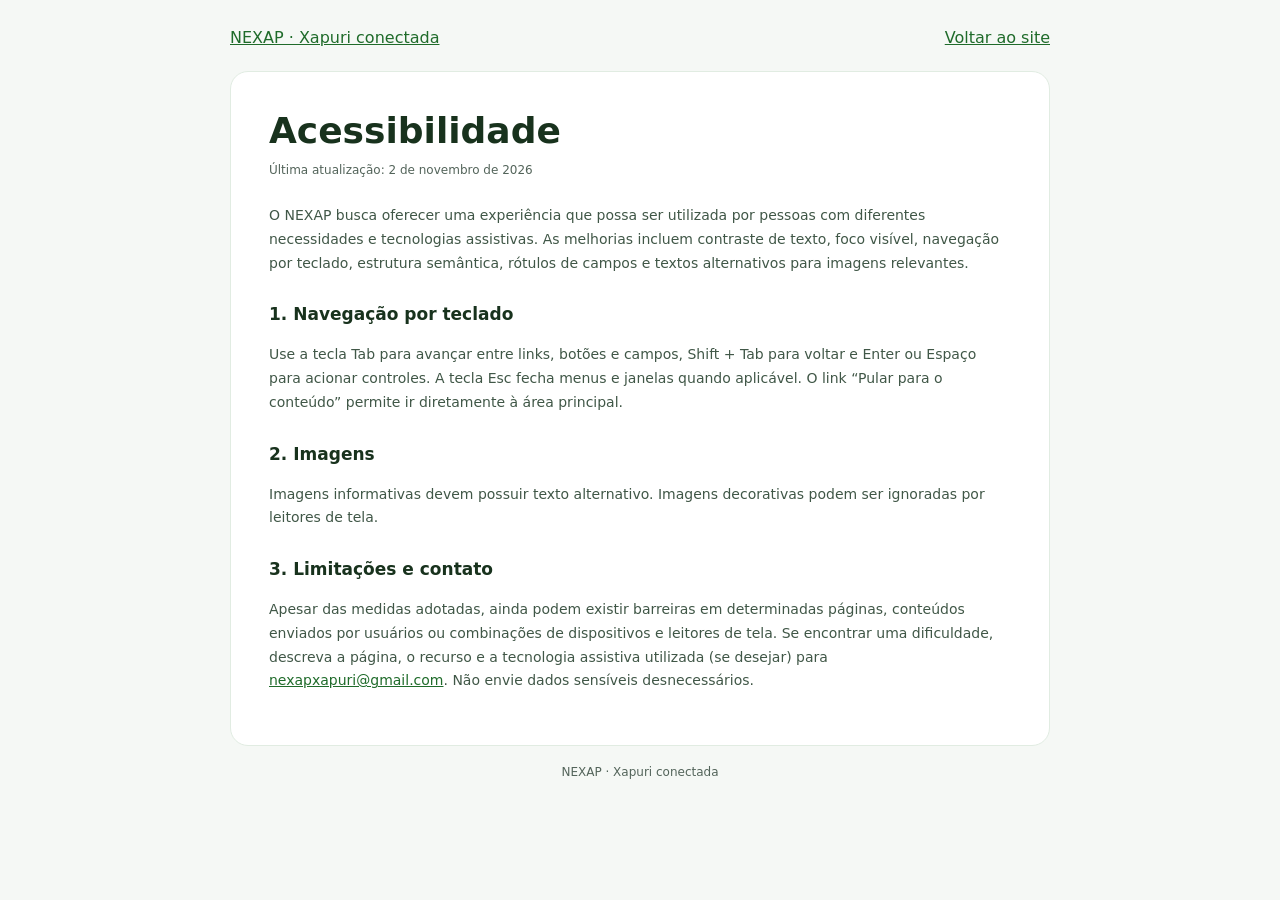
==== acessibilidade.html @ 7b4ee8c0 "Adiciona página de acessibilidade do NEXAP" ====
<!doctype html>
<html lang="pt-BR"><head><meta charset="utf-8"><meta name="viewport" content="width=device-width,initial-scale=1"><meta name="theme-color" content="#2E7D32"><meta name="description" content="Informações de acessibilidade do NEXAP."><title>Acessibilidade — NEXAP</title><style>:root{font-family:Inter,system-ui,sans-serif;color:#18321d;background:#f5f8f5;line-height:1.7}*{box-sizing:border-box}body{margin:0;padding:24px 14px 44px}.wrap{max-width:820px;margin:auto}header{display:flex;justify-content:space-between;gap:12px;margin-bottom:20px}a{color:#1f6b2a}main{background:#fff;border:1px solid #e1ece2;border-radius:18px;padding:clamp(20px,5vw,38px)}h1{font-size:clamp(27px,5vw,36px);line-height:1.15;margin:0 0 8px}h2{font-size:17px;margin:25px 0 8px}p,li{font-size:14px;color:#405747}.date{font-size:12px;color:#53645a;margin-bottom:24px}footer{text-align:center;color:#53645a;font-size:12px;margin-top:16px}@media(max-width:520px){body{padding:14px 10px 30px}main{padding:20px 16px}}</style></head><body><div class="wrap"><header><a href="./">NEXAP · Xapuri conectada</a><a href="./">Voltar ao site</a></header><main><h1>Acessibilidade</h1><div class="date">Última atualização: 2 de novembro de 2026</div>
<p>O NEXAP busca oferecer uma experiência que possa ser utilizada por pessoas com diferentes necessidades e tecnologias assistivas. As melhorias incluem contraste de texto, foco visível, navegação por teclado, estrutura semântica, rótulos de campos e textos alternativos para imagens relevantes.</p>
<h2>1. Navegação por teclado</h2><p>Use a tecla Tab para avançar entre links, botões e campos, Shift + Tab para voltar e Enter ou Espaço para acionar controles. A tecla Esc fecha menus e janelas quando aplicável. O link “Pular para o conteúdo” permite ir diretamente à área principal.</p>
<h2>2. Imagens</h2><p>Imagens informativas devem possuir texto alternativo. Imagens decorativas podem ser ignoradas por leitores de tela.</p>
<h2>3. Limitações e contato</h2><p>Apesar das medidas adotadas, ainda podem existir barreiras em determinadas páginas, conteúdos enviados por usuários ou combinações de dispositivos e leitores de tela. Se encontrar uma dificuldade, descreva a página, o recurso e a tecnologia assistiva utilizada (se desejar) para <a href="mailto:nexapxapuri@gmail.com">nexapxapuri@gmail.com</a>. Não envie dados sensíveis desnecessários.</p>
</main><footer>NEXAP · Xapuri conectada</footer></div></body></html>
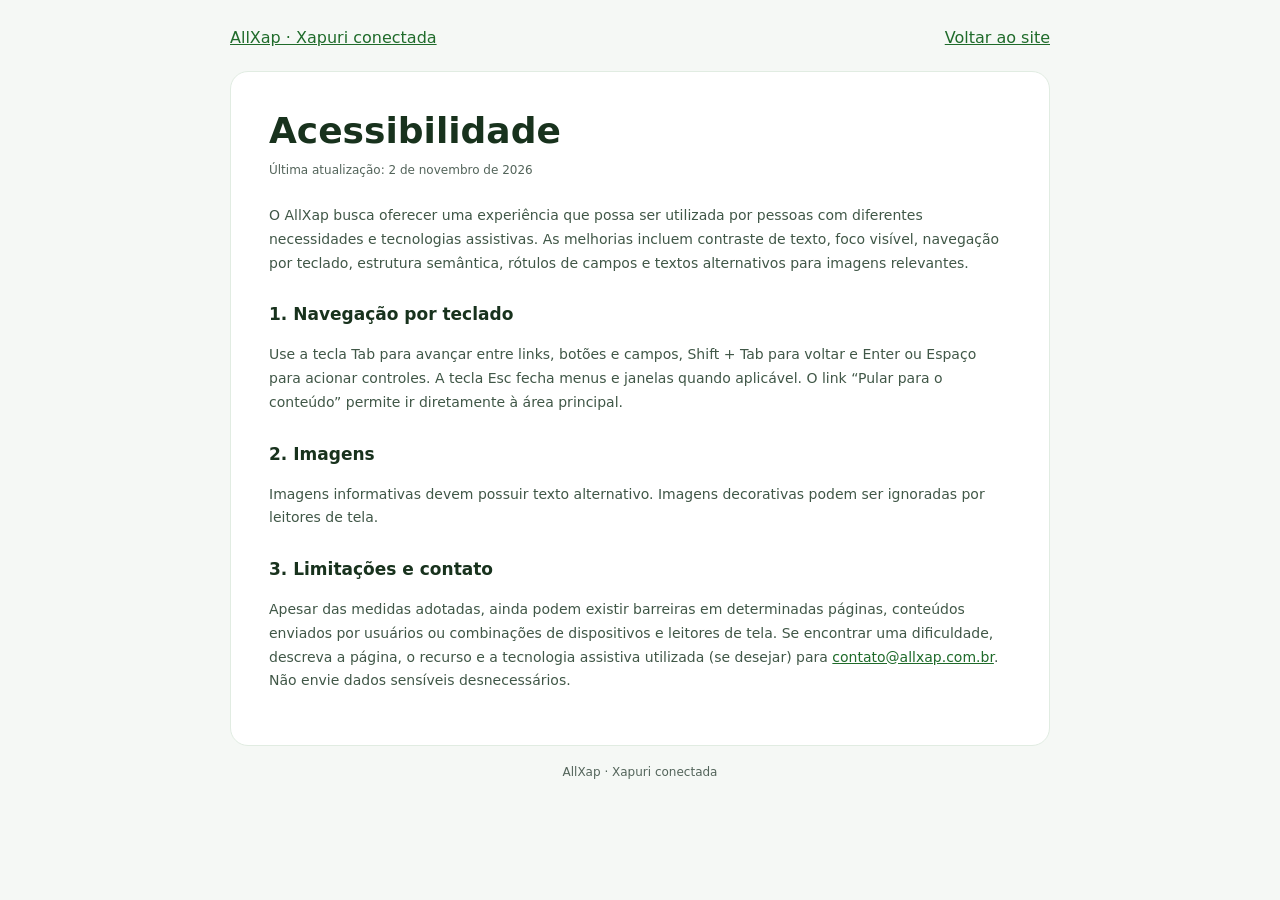
==== commit ec9c95ee: "Update accessibility page branding to AllXap" ====
--- a/acessibilidade.html
+++ b/acessibilidade.html
@@ -1,7 +1,7 @@
 <!doctype html>
-<html lang="pt-BR"><head><meta charset="utf-8"><meta name="viewport" content="width=device-width,initial-scale=1"><meta name="theme-color" content="#2E7D32"><meta name="description" content="Informações de acessibilidade do NEXAP."><title>Acessibilidade — NEXAP</title><style>:root{font-family:Inter,system-ui,sans-serif;color:#18321d;background:#f5f8f5;line-height:1.7}*{box-sizing:border-box}body{margin:0;padding:24px 14px 44px}.wrap{max-width:820px;margin:auto}header{display:flex;justify-content:space-between;gap:12px;margin-bottom:20px}a{color:#1f6b2a}main{background:#fff;border:1px solid #e1ece2;border-radius:18px;padding:clamp(20px,5vw,38px)}h1{font-size:clamp(27px,5vw,36px);line-height:1.15;margin:0 0 8px}h2{font-size:17px;margin:25px 0 8px}p,li{font-size:14px;color:#405747}.date{font-size:12px;color:#53645a;margin-bottom:24px}footer{text-align:center;color:#53645a;font-size:12px;margin-top:16px}@media(max-width:520px){body{padding:14px 10px 30px}main{padding:20px 16px}}</style></head><body><div class="wrap"><header><a href="./">NEXAP · Xapuri conectada</a><a href="./">Voltar ao site</a></header><main><h1>Acessibilidade</h1><div class="date">Última atualização: 2 de novembro de 2026</div>
-<p>O NEXAP busca oferecer uma experiência que possa ser utilizada por pessoas com diferentes necessidades e tecnologias assistivas. As melhorias incluem contraste de texto, foco visível, navegação por teclado, estrutura semântica, rótulos de campos e textos alternativos para imagens relevantes.</p>
+<html lang="pt-BR"><head><meta charset="utf-8"><meta name="viewport" content="width=device-width,initial-scale=1"><meta name="theme-color" content="#2E7D32"><meta name="description" content="Informações de acessibilidade do AllXap."><title>Acessibilidade — AllXap</title><style>:root{font-family:Inter,system-ui,sans-serif;color:#18321d;background:#f5f8f5;line-height:1.7}*{box-sizing:border-box}body{margin:0;padding:24px 14px 44px}.wrap{max-width:820px;margin:auto}header{display:flex;justify-content:space-between;gap:12px;margin-bottom:20px}a{color:#1f6b2a}main{background:#fff;border:1px solid #e1ece2;border-radius:18px;padding:clamp(20px,5vw,38px)}h1{font-size:clamp(27px,5vw,36px);line-height:1.15;margin:0 0 8px}h2{font-size:17px;margin:25px 0 8px}p,li{font-size:14px;color:#405747}.date{font-size:12px;color:#53645a;margin-bottom:24px}footer{text-align:center;color:#53645a;font-size:12px;margin-top:16px}@media(max-width:520px){body{padding:14px 10px 30px}main{padding:20px 16px}}</style></head><body><div class="wrap"><header><a href="./">AllXap · Xapuri conectada</a><a href="./">Voltar ao site</a></header><main><h1>Acessibilidade</h1><div class="date">Última atualização: 2 de novembro de 2026</div>
+<p>O AllXap busca oferecer uma experiência que possa ser utilizada por pessoas com diferentes necessidades e tecnologias assistivas. As melhorias incluem contraste de texto, foco visível, navegação por teclado, estrutura semântica, rótulos de campos e textos alternativos para imagens relevantes.</p>
 <h2>1. Navegação por teclado</h2><p>Use a tecla Tab para avançar entre links, botões e campos, Shift + Tab para voltar e Enter ou Espaço para acionar controles. A tecla Esc fecha menus e janelas quando aplicável. O link “Pular para o conteúdo” permite ir diretamente à área principal.</p>
 <h2>2. Imagens</h2><p>Imagens informativas devem possuir texto alternativo. Imagens decorativas podem ser ignoradas por leitores de tela.</p>
-<h2>3. Limitações e contato</h2><p>Apesar das medidas adotadas, ainda podem existir barreiras em determinadas páginas, conteúdos enviados por usuários ou combinações de dispositivos e leitores de tela. Se encontrar uma dificuldade, descreva a página, o recurso e a tecnologia assistiva utilizada (se desejar) para <a href="mailto:nexapxapuri@gmail.com">nexapxapuri@gmail.com</a>. Não envie dados sensíveis desnecessários.</p>
-</main><footer>NEXAP · Xapuri conectada</footer></div></body></html>+<h2>3. Limitações e contato</h2><p>Apesar das medidas adotadas, ainda podem existir barreiras em determinadas páginas, conteúdos enviados por usuários ou combinações de dispositivos e leitores de tela. Se encontrar uma dificuldade, descreva a página, o recurso e a tecnologia assistiva utilizada (se desejar) para <a href="mailto:contato@allxap.com.br">contato@allxap.com.br</a>. Não envie dados sensíveis desnecessários.</p>
+</main><footer>AllXap · Xapuri conectada</footer></div></body></html>
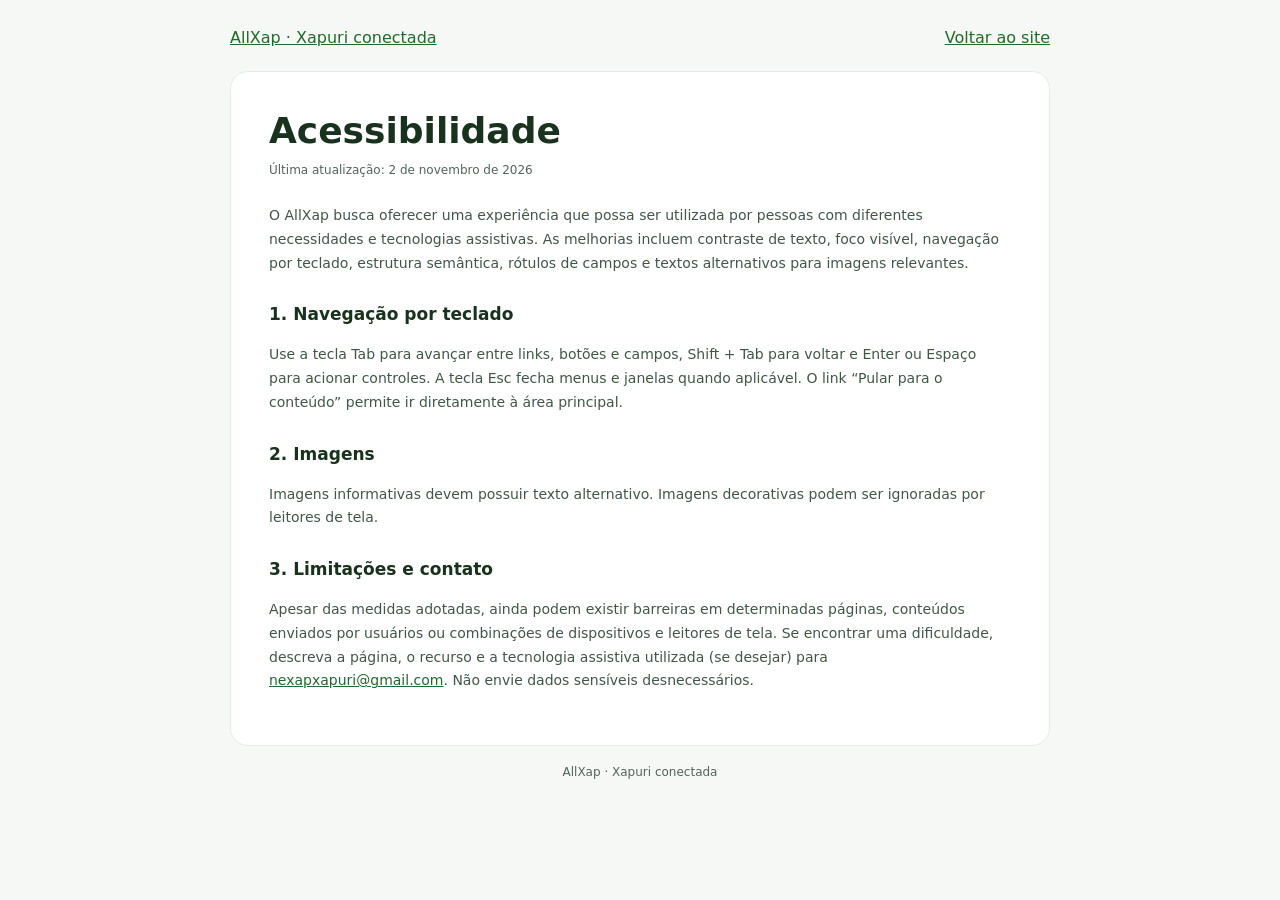
==== commit 5555b3d0: "Keep existing accessibility contact address" ====
--- a/acessibilidade.html
+++ b/acessibilidade.html
@@ -3,5 +3,5 @@
 <p>O AllXap busca oferecer uma experiência que possa ser utilizada por pessoas com diferentes necessidades e tecnologias assistivas. As melhorias incluem contraste de texto, foco visível, navegação por teclado, estrutura semântica, rótulos de campos e textos alternativos para imagens relevantes.</p>
 <h2>1. Navegação por teclado</h2><p>Use a tecla Tab para avançar entre links, botões e campos, Shift + Tab para voltar e Enter ou Espaço para acionar controles. A tecla Esc fecha menus e janelas quando aplicável. O link “Pular para o conteúdo” permite ir diretamente à área principal.</p>
 <h2>2. Imagens</h2><p>Imagens informativas devem possuir texto alternativo. Imagens decorativas podem ser ignoradas por leitores de tela.</p>
-<h2>3. Limitações e contato</h2><p>Apesar das medidas adotadas, ainda podem existir barreiras em determinadas páginas, conteúdos enviados por usuários ou combinações de dispositivos e leitores de tela. Se encontrar uma dificuldade, descreva a página, o recurso e a tecnologia assistiva utilizada (se desejar) para <a href="mailto:contato@allxap.com.br">contato@allxap.com.br</a>. Não envie dados sensíveis desnecessários.</p>
+<h2>3. Limitações e contato</h2><p>Apesar das medidas adotadas, ainda podem existir barreiras em determinadas páginas, conteúdos enviados por usuários ou combinações de dispositivos e leitores de tela. Se encontrar uma dificuldade, descreva a página, o recurso e a tecnologia assistiva utilizada (se desejar) para <a href="mailto:nexapxapuri@gmail.com">nexapxapuri@gmail.com</a>. Não envie dados sensíveis desnecessários.</p>
 </main><footer>AllXap · Xapuri conectada</footer></div></body></html>
